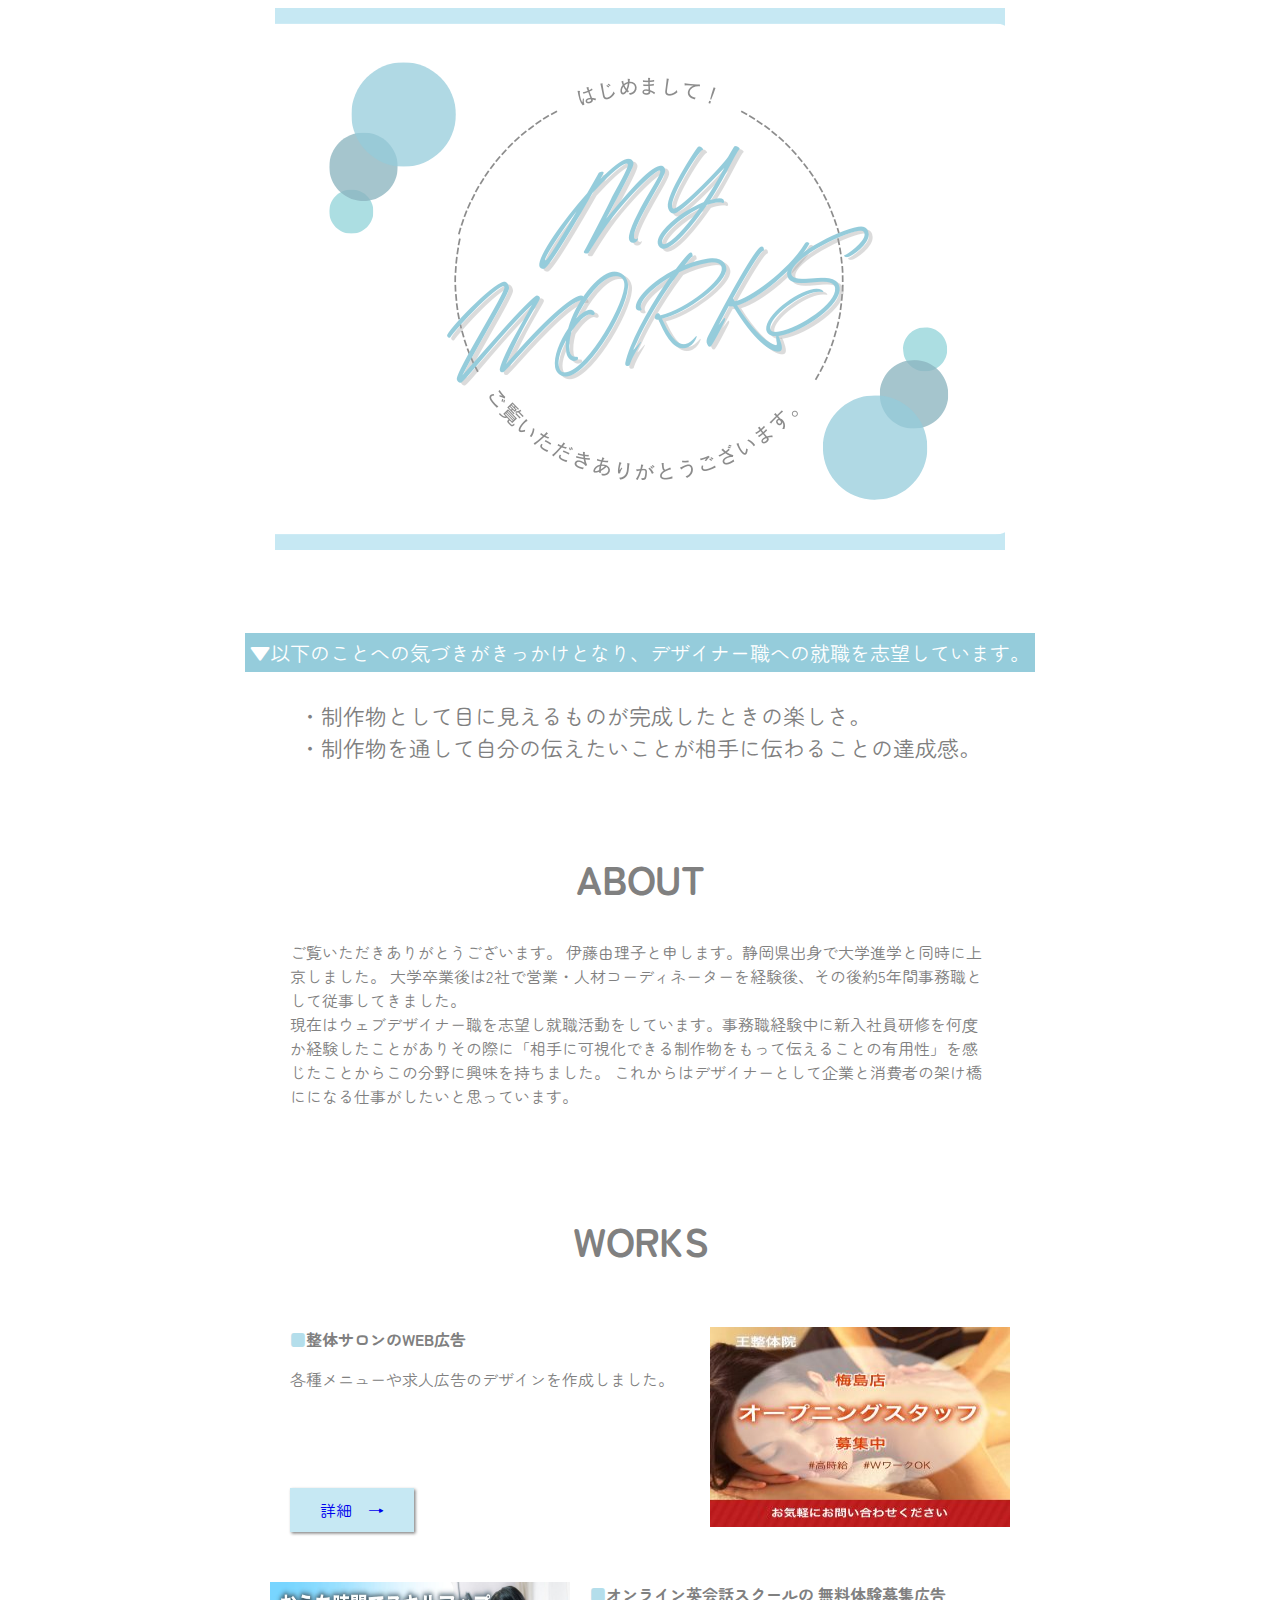
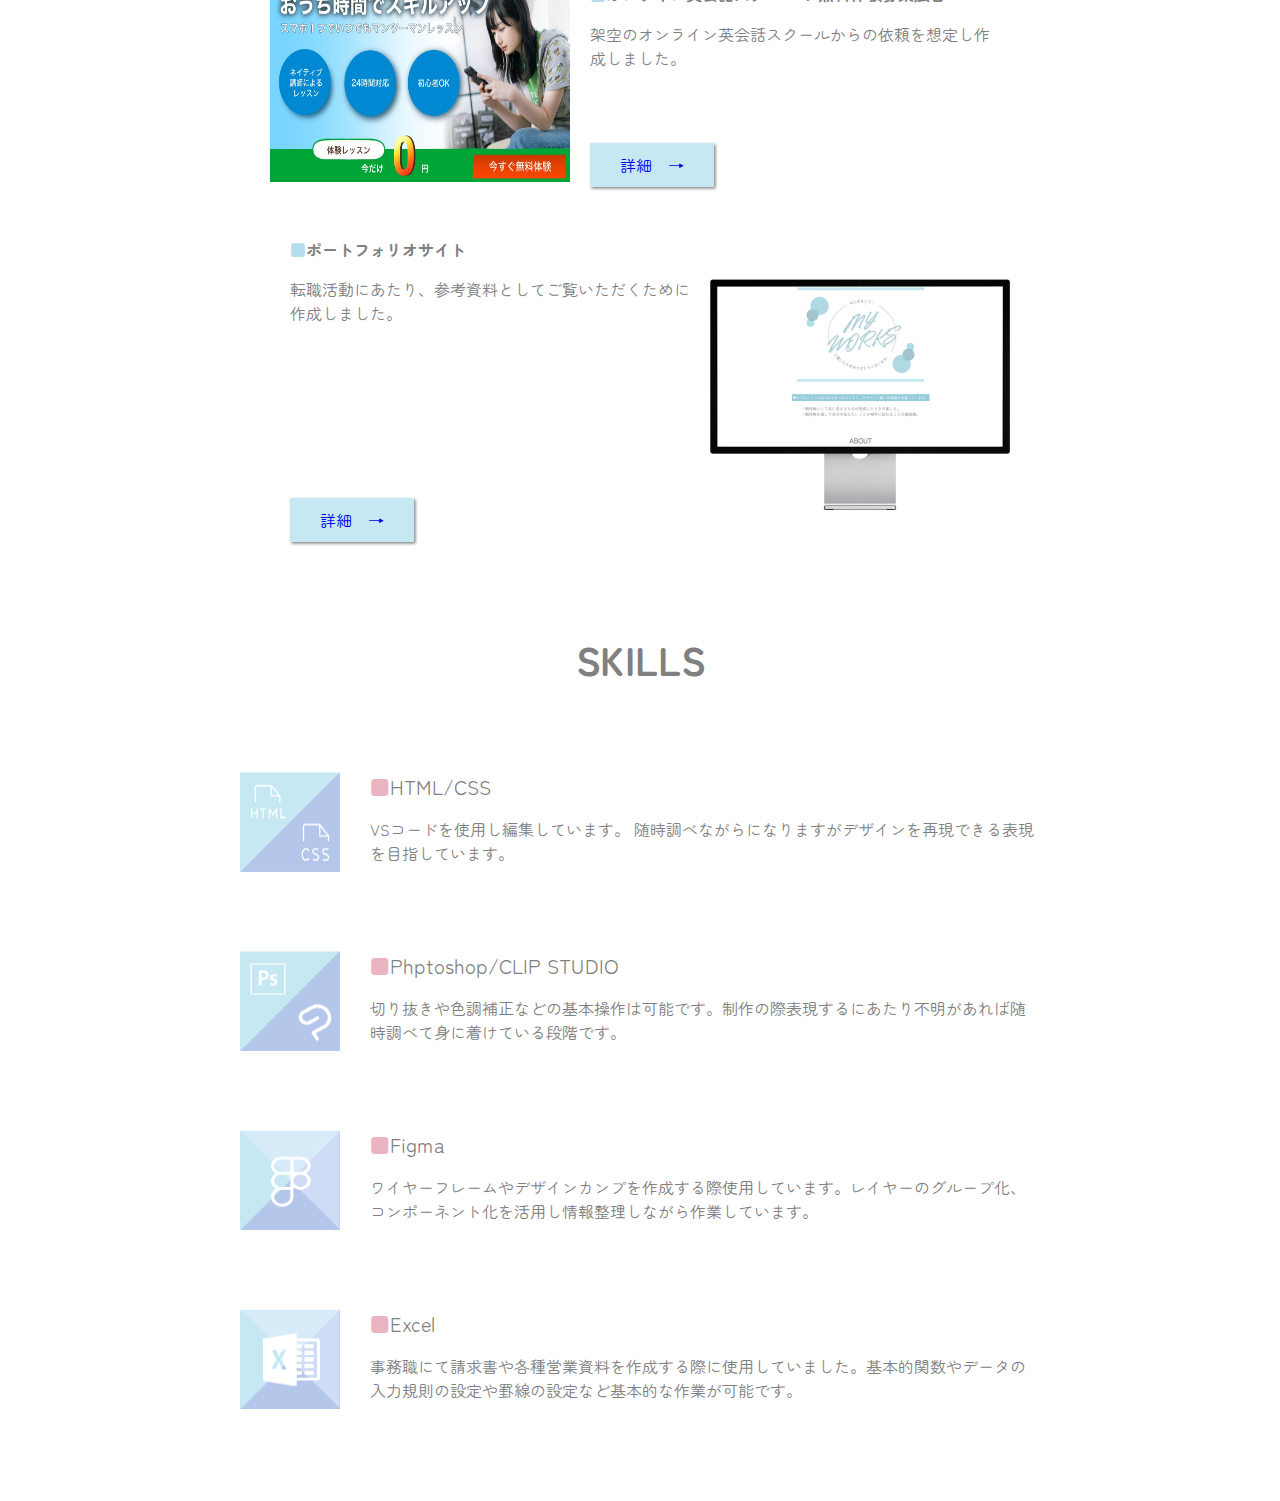
==== index.html @ 6949e635 "初回コミット" ====
<!DOCTYPE html>
<html>

  <head>
    <meta charset="utf-8">
    <link rel="stylesheet" href="stylesheet.css">

    <meta name="viewport" content="width=device-width,initial-scale=1" />
    <title>ito yuriko WORKS</title>
    <meta name="descripition"content="ポートフォリオサイト">



    <link rel="icon" href="/image/favicon.png" />


    <link rel="preconnect" href="https://fonts.googleapis.com">
    <link rel="preconnect" href="https://fonts.gstatic.com" crossorigin>
    <link href="https://fonts.googleapis.com/css2?family=Zen+Maru+Gothic&display=swap" rel="stylesheet">


  </head>

  <body>

    <section id="top">

      <div class="topback">
        <img src="image/メイン画像.png"alt="メイン画像">
        <h1>MY　WORKS<h1>
      </div>

      <div class="kiduki">
        <span>▼以下のことへの気づきがきっかけとなり、デザイナー職への就職を志望しています。</span>
      </div>

      <div class="kiduki2">
        <p>・制作物として目に見えるものが完成したときの楽しさ。
          <br>
          ・制作物を通して自分の伝えたいことが相手に伝わることの達成感。</p>
        </div>

    </section>


    <section id="about">

      <h2>ABOUT</h2>
     <div class="intoroduce">
      <p>
        ご覧いただきありがとうございます。
        伊藤由理子と申します。静岡県出身で大学進学と同時に上京しました。
        大学卒業後は2社で営業・人材コーディネーターを経験後、その後約5年間事務職として従事してきました。
        <br>
        現在はウェブデザイナー職を志望し就職活動をしています。事務職経験中に新入社員研修を何度か経験したことがありその際に「相手に可視化できる制作物をもって伝えることの有用性」を感じたことからこの分野に興味を持ちました。
        これからはデザイナーとして企業と消費者の架け橋にになる仕事がしたいと思っています。 
      </p>
      <!-- </div> -->

      <img>

    </section>


    <!-- WORKS -->
    <section id="works">

      <h2>WORKS</h2>

      <!-- 整体 -->
      <div class="content">

         <!-- 左側 -->
        <div class="exp">
          <div class="title"><span class="midasi1">■</span>整体サロンのWEB広告</div>
      
          <p>各種メニューや求人広告のデザインを作成しました。</p>
          
           <a href="works1.html"> <span class="button">詳細　→</span></a>
          

       </div>

          <!-- 右側画像 -->
        <div class><img src="image/バナー1.jpg" alt="整体バナー"title="整体の求人広告のバナー" width="300" height="200"></div>


      </div>

      <!-- 英会話 -->
      <div class="content">

         <!-- 左側画像 -->
         <div><img src="image/バナー4.jpg" alt="英会話バナー"title="英会話教室の無料体験広告" width="300" height="200"></div>

        <!-- 右側 -->
       <div class="exp">
         <div class="title"><span class="midasi1">■</span>オンライン英会話スクールの
          無料体験募集広告</div>
     
         <p>架空のオンライン英会話スクールからの依頼を想定し作成しました。</p>

         <a href="works2.html"> <span class="button">詳細　→</span></a>
       </div>



     </div>





        <!-- ポートフォリオサイト -->
        <div class="content">

            <!-- 左側 -->
          <div class="exp">
            <div class="title"><span class="midasi1">■</span>ポートフォリオサイト</div>
        
            <p>転職活動にあたり、参考資料としてご覧いただくために作成しました。</p>
  
            <a href="works3.html">  <span class="button">詳細　→</span></a>
          </div>
  
          <!-- 右側　画像 -->
          <div><img src="image/ptsite.png" alt="ポートふぉ"title="ポートフォリオサイトのモックアップ" ></div>
  
        </div>

    </section>





    <!-- skills -->

    <section id="skills">

      <h2>SKILLS</h2>


      <!-- HTML/CSS -->
      <div class="content2">
        <div class="imageskill"><img src="image/HTMLCSS.png"alt="スキルのイメージ画像"title="htmlとcss"width="100" height="100"></div>

        <div class="exp2">
          <div class="skill"><span class="midasi2">■</span>HTML/CSS</div>
          <p>VSコードを使用し編集しています。
            随時調べながらになりますがデザインを再現できる表現を目指しています。</p>
        </div>

      </div>
      
      <!-- PS -->
      <div class="content2">
        <div class="imageskill"><img src="image/PSCS.png"alt="スキルのイメージ画像"title="Photoshopとclipstudio"width="100" height="100"></div>

        <div class="exp2">
        <div class="skill"><span class="midasi2">■</span>Phptoshop/CLIP STUDIO</div>
        <p>切り抜きや色調補正などの基本操作は可能です。制作の際表現するにあたり不明があれば随時調べて身に着けている段階です。</p>
      </div>

      </div>


      <!-- figma -->
      <div class="content2">
        <div class="imageskill"><img src="image/figma.png"alt="スキルのイメージ画像"title="figma"width="100" height="100"></div>
        
        <div class="exp2">
        <div class="skill"><span class="midasi2">■</span>Figma</div>
        <p>ワイヤーフレームやデザインカンプを作成する際使用しています。レイヤーのグループ化、コンポーネント化を活用し情報整理しながら作業しています。</p>   
        </div>

      </div>

      
      <!-- Excel -->
     <div class="content2">
        <div class="imageskill"><img src="image/excel.png"alt="スキルのイメージ画像"title="excel"width="100" height="100"></div>

        <div class="exp2">
        <div class="skill"><span class="midasi2">■</span>Excel</div>
        <p>事務職にて請求書や各種営業資料を作成する際に使用していました。基本的関数やデータの入力規則の設定や罫線の設定など基本的な作業が可能です。</p>    
      </div>
     </div>



    </section>

   


  </body>
</html>
---- stylesheet.css ----
/* 全体的に中央ぞろえ */

body {
  text-align: center;
  display: block;
  font-family: "Zen Maru Gothic", serif;
  font-weight: 400;
  font-style: normal;
  color: gray;
    
}

/* セクションごとに余白を入れる */
section{
  margin-bottom: 5%;
}


/* トップ画面の下の四角　中の文字 */
.topback {
  display:inline-block;
  background-color: #C6E8F3;
  height: 542px;
  width: 730px;
  text-align: center;
  margin-bottom:10px;
  color:white;
}

/* トップ画面下の文章 */
/* 余白 */
.kiduki {
  margin-top: 20px;
}

/* 文字装飾 */
/* 見出し */
.kiduki > span{
  color: white;
  background-color: #95ccdb;
  font-size: 20px;
  padding: 5px;
  
}

/* 説明文 */
#top p {
  color: gray;
  font-size: 22px;
  padding-top: 10px;
  text-align: left;
	display: inline-block;
}

/* 各項目見出し */
h2 {
  font-size: 40px;
}


/* ABOUT */
.intoroduce {
  width: 700px; /* 折り返しを行う幅を指定 */
  margin: 0 auto; /* 要素自体を中央配置 */
  text-align: left; /* テキストを左揃え */
  line-height: 1.5; /* 行間を調整（任意） */
}




/* WORKS */
/* 中央に横並びで配置 */
.content {
  display: flex;
  justify-content: center;
  width: 800px;
  margin: 0 auto; /* 要素自体を中央配置 */
  padding: 25px; 
}


.exp {
  width: 400px; /* 折り返しを行う幅を指定 */
  text-align: left; /* テキストを左揃え */
  padding-left: 20px;
  padding-right:20px;
  position: relative;
}


/* 見出しを太字にする */
.title{
  font-weight:bold ;
}
/* 作品見出しの■色 */
.midasi1 {
  color: #B4DEEB;
}

/* 詳細ボタン */
.button {
  background-color: #C6E8F3;
  box-shadow:  1px 1px 3px 0.5px gray ;
  padding:10px 30px 10px 30px;
  text-align: center; 
  position: absolute;
  bottom: 0;

}


/* SKILLS */
/* イメージと説明文を横並びにする */
.content2{
  display: flex;
  justify-content: center;
  margin: 0 auto; /* 要素自体を中央配置 */
  width: 800px;
  padding-top: 50px;
  padding-bottom: 20px;
}

/* 見出し */
/* ■の色 */
.midasi2{
  color: #EBB4C2;
}

.skill{
  font-size: 20px;
}

/* 文章 */
.exp2{
  text-align: left; /* テキストを左揃え */
  margin-left: 30px;
}



/* WORKS */

/* 画像一覧下の余白 */
.worksimg{
padding-bottom: 10%;
}

/* 各画像余白 */
.works1 {
  margin-bottom: 2%;
}


/* 項目 */
.heading {
  background-color: #1273A4;
  padding:10px 30px 10px 30px;
  text-align: center; 
  color: white;
}

.exp3 {
  width: 650px;
  margin: auto;
}

.exp3 p {
  padding-bottom:25px;
  
}
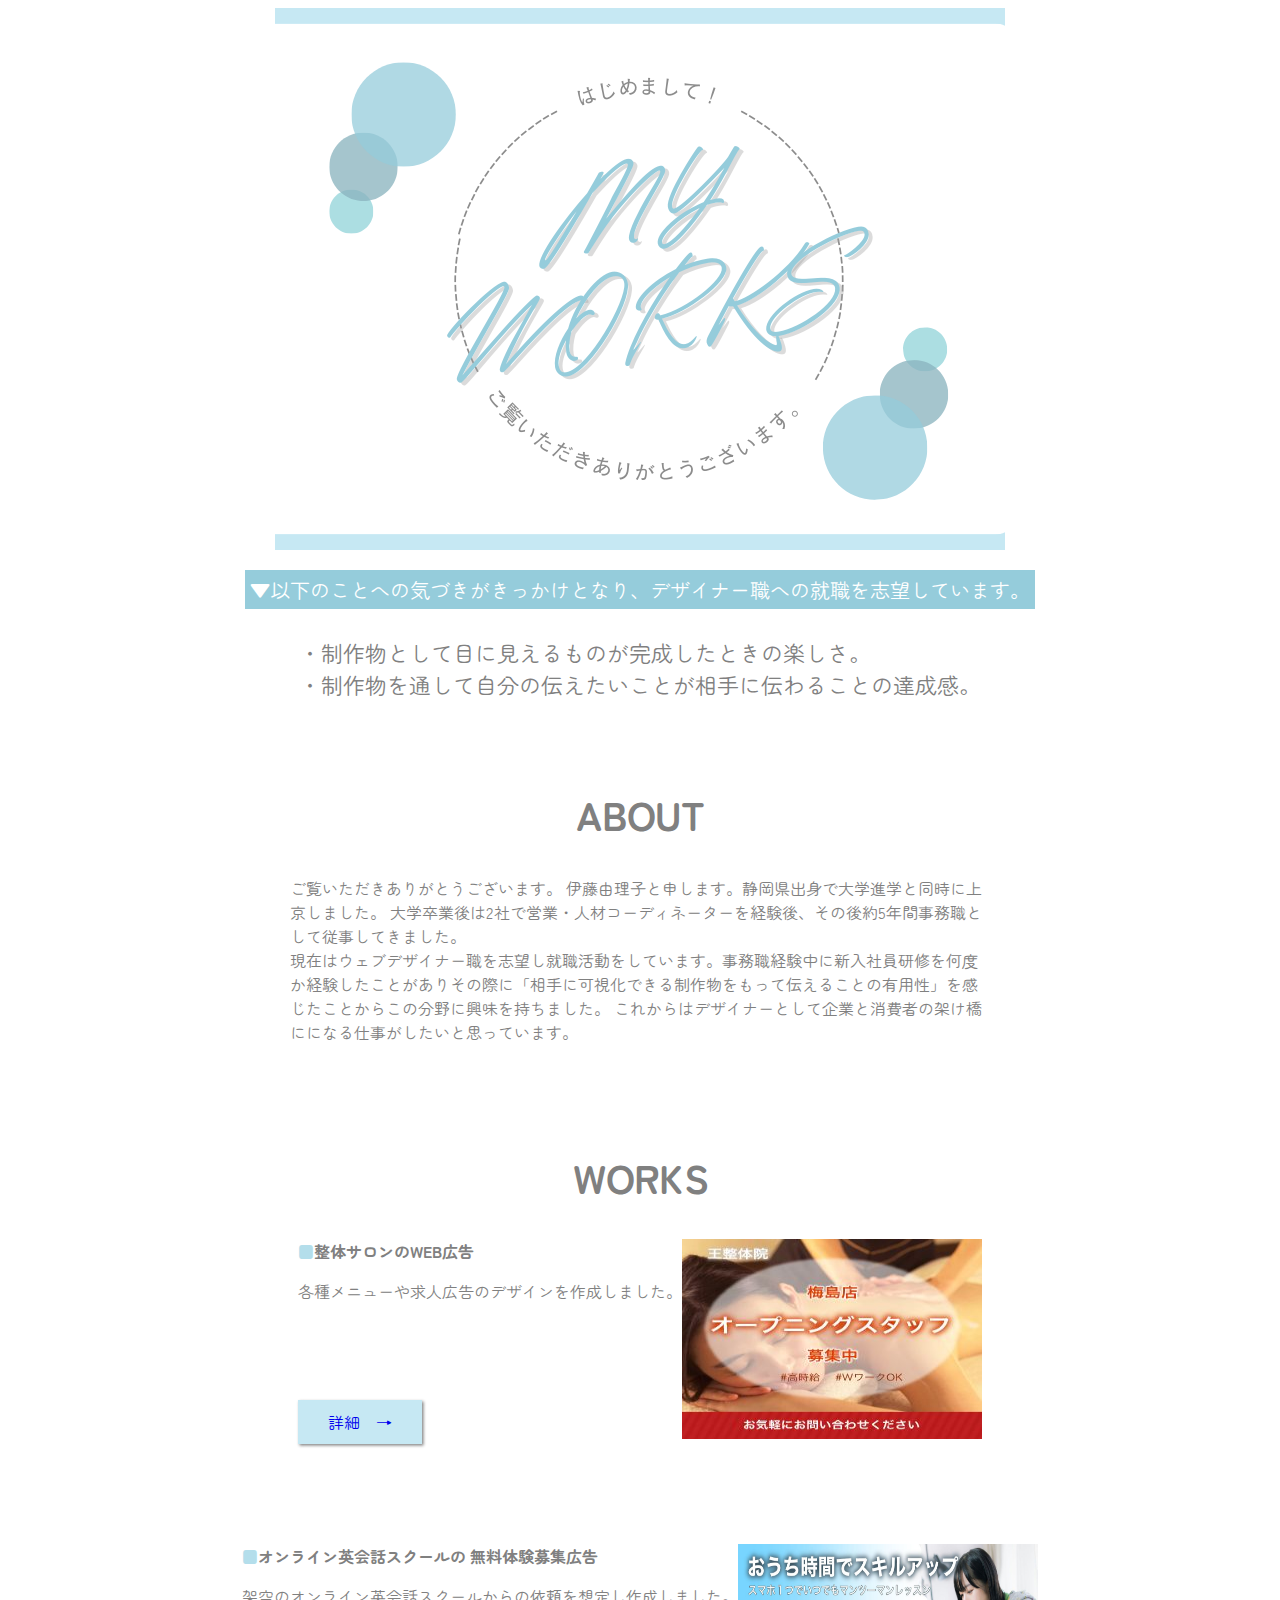
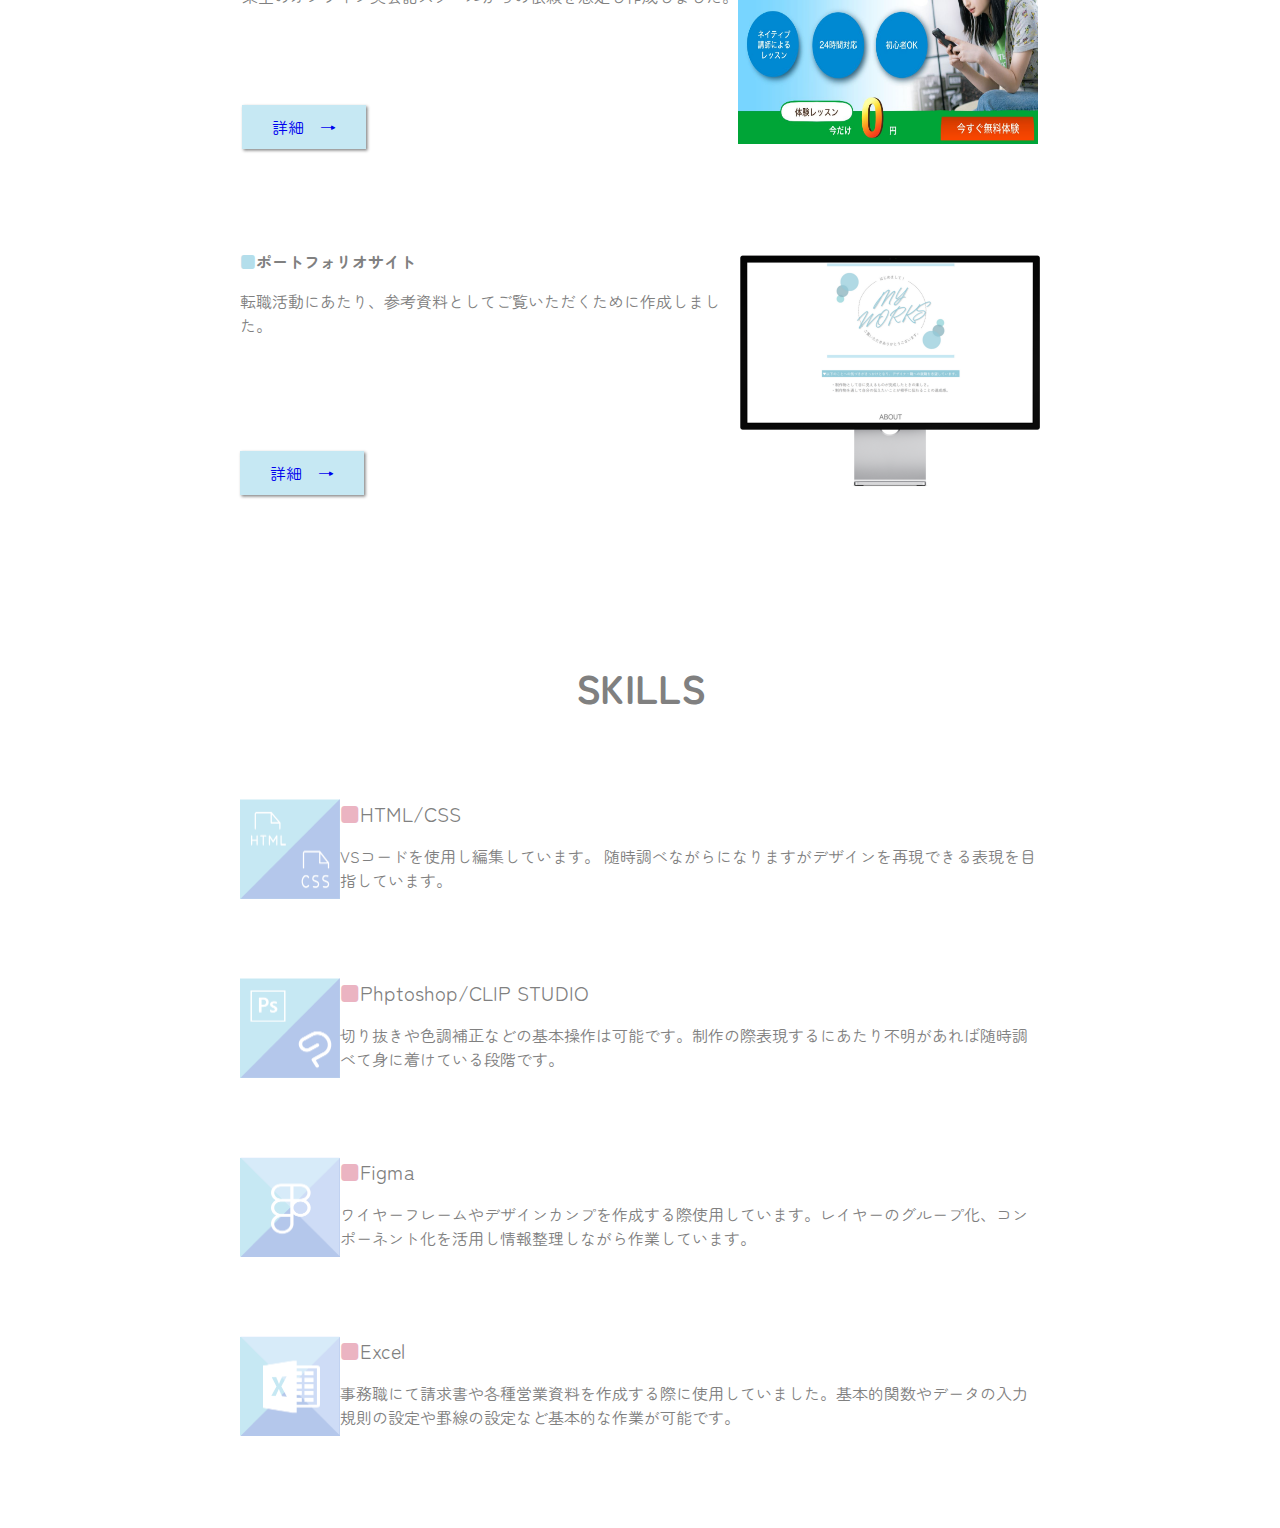
==== commit 0bacf13b: "2回目" ====
--- a/index.html
+++ b/index.html
@@ -27,7 +27,6 @@
 
       <div class="topback">
         <img src="image/メイン画像.png"alt="メイン画像">
-        <h1>MY　WORKS<h1>
       </div>
 
       <div class="kiduki">
@@ -90,10 +89,9 @@
       <!-- 英会話 -->
       <div class="content">
 
-         <!-- 左側画像 -->
-         <div><img src="image/バナー4.jpg" alt="英会話バナー"title="英会話教室の無料体験広告" width="300" height="200"></div>
-
-        <!-- 右側 -->
+
+
+        <!-- 左側 -->
        <div class="exp">
          <div class="title"><span class="midasi1">■</span>オンライン英会話スクールの
           無料体験募集広告</div>
@@ -102,6 +100,10 @@
 
          <a href="works2.html"> <span class="button">詳細　→</span></a>
        </div>
+
+         <!-- 右画像 -->
+         <div><img src="image/バナー4.jpg" alt="英会話バナー"title="英会話教室の無料体験広告" width="300" height="200"></div>
+
 
 
 
--- a/stylesheet.css
+++ b/stylesheet.css
@@ -18,16 +18,6 @@
 }
 
 
-/* トップ画面の下の四角　中の文字 */
-.topback {
-  display:inline-block;
-  background-color: #C6E8F3;
-  height: 542px;
-  width: 730px;
-  text-align: center;
-  margin-bottom:10px;
-  color:white;
-}
 
 /* トップ画面下の文章 */
 /* 余白 */
@@ -78,15 +68,12 @@
   justify-content: center;
   width: 800px;
   margin: 0 auto; /* 要素自体を中央配置 */
-  padding: 25px; 
+  padding-bottom: 100px;
 }
 
 
 .exp {
-  width: 400px; /* 折り返しを行う幅を指定 */
   text-align: left; /* テキストを左揃え */
-  padding-left: 20px;
-  padding-right:20px;
   position: relative;
 }
 
@@ -136,7 +123,6 @@
 /* 文章 */
 .exp2{
   text-align: left; /* テキストを左揃え */
-  margin-left: 30px;
 }
 
 
@@ -171,3 +157,73 @@
   padding-bottom:25px;
   
 }
+
+
+
+/* スマホ用 */
+
+
+
+@media screen and (max-width: 500px) {
+  body {
+    font-size: 14px; /* 全体のフォントサイズを小さく調整 */
+    margin-left: 5%;
+    margin-right: 5%;
+  }
+
+  .topback > img{
+    width: 100%; /* 幅を画面幅に合わせる */
+    height: auto; /* 高さは自動調整 */
+  }    
+  
+
+
+  .intoroduce, .content, .content2 {
+    width: 100%; /* 全体の幅を画面幅に合わせる */
+  }
+
+.content {
+  padding-bottom: 40px;
+}
+
+  .exp {
+    width: 100%; /* 要素を画面幅に合わせる */
+    padding: 10px; /* 余白を調整 */
+  }
+
+  .exp p{
+    padding-bottom: 30px;
+  }
+
+  #top p {
+    font-size: 18px; /* 説明文のフォントサイズを調整 */
+    text-align: center; /* モバイルでは中央揃えに変更 */
+  }
+
+  h2 {
+    font-size: 30px; /* 見出しのサイズを小さくする */
+  }
+
+  .button {
+    font-size: 14px; /* ボタンのフォントサイズを小さく */
+    padding: 8px 20px; /* ボタンの余白を縮小 */
+  }
+
+.content,.content2{
+  display: block;
+  margin:auto;
+}
+
+.content img {
+  padding-top: 20px;
+
+}
+
+.content2 img {
+  padding-bottom: 10px;
+}
+
+
+
+  
+}
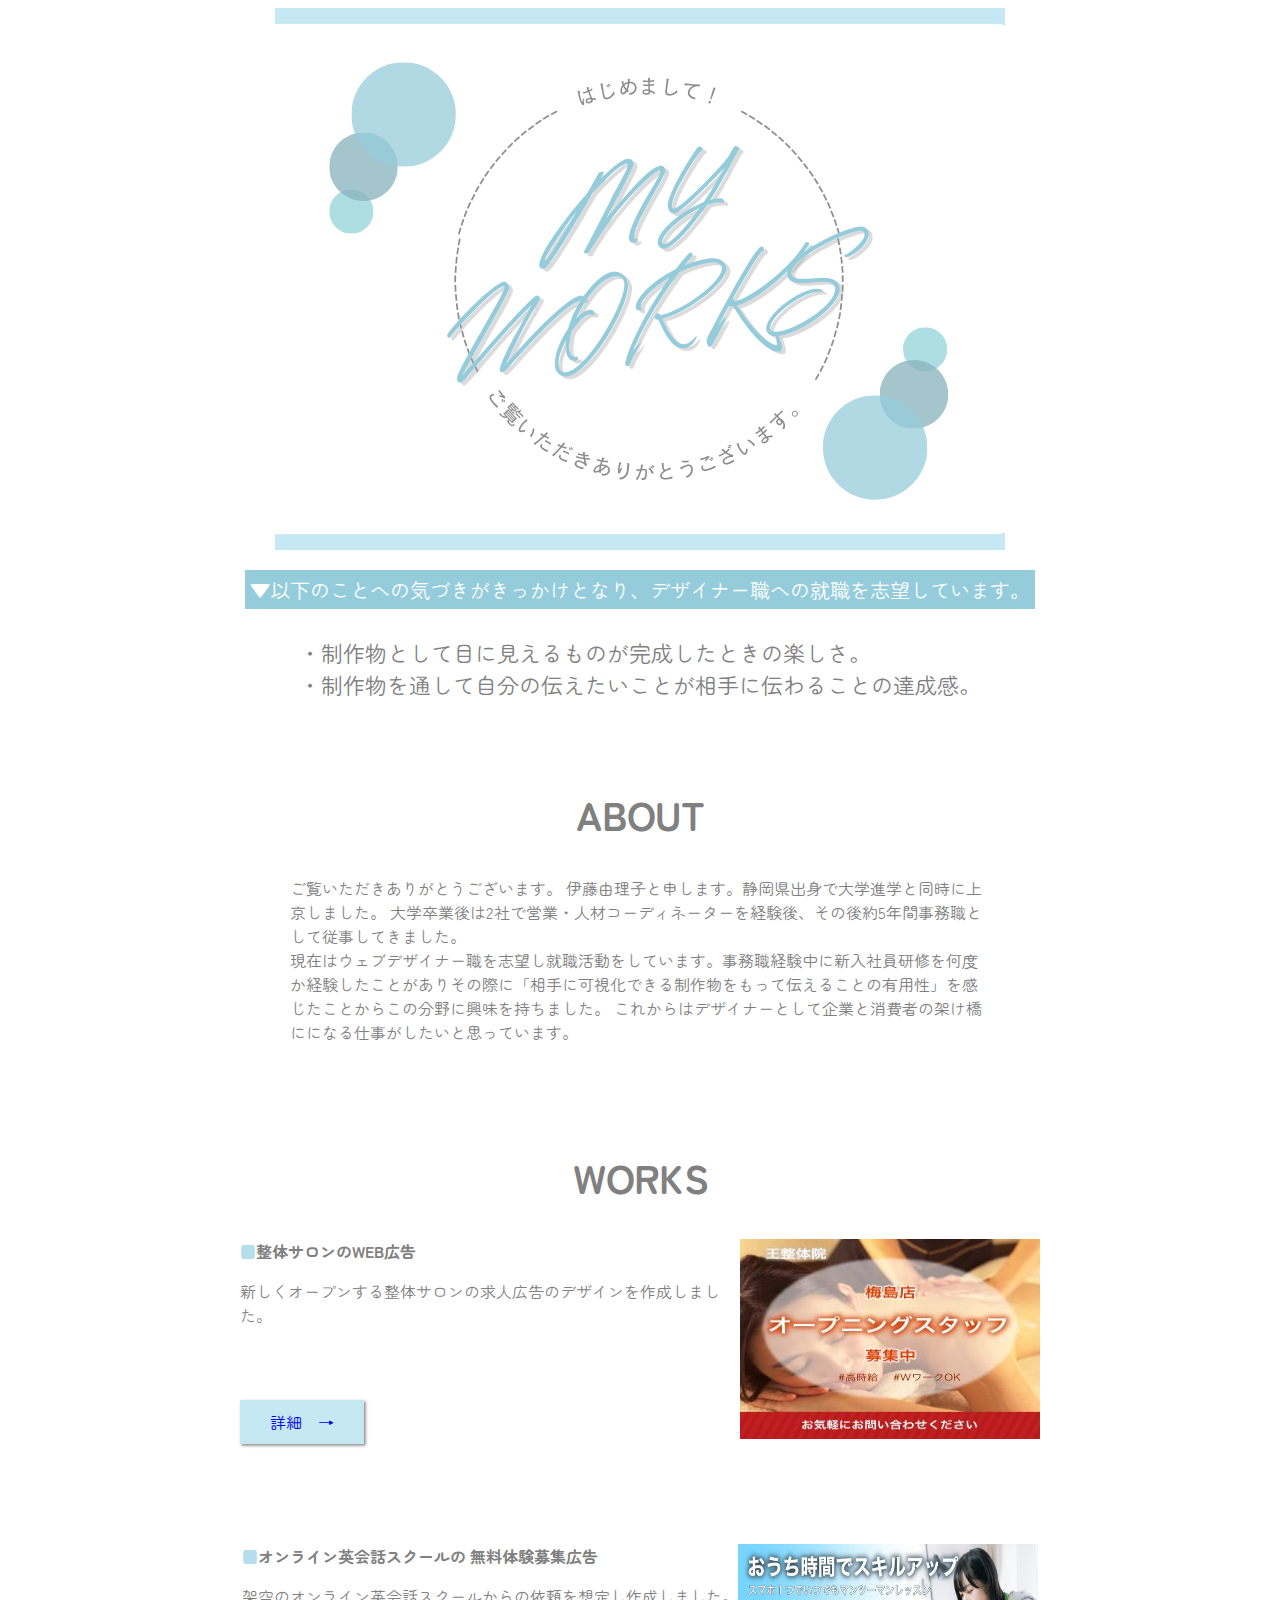
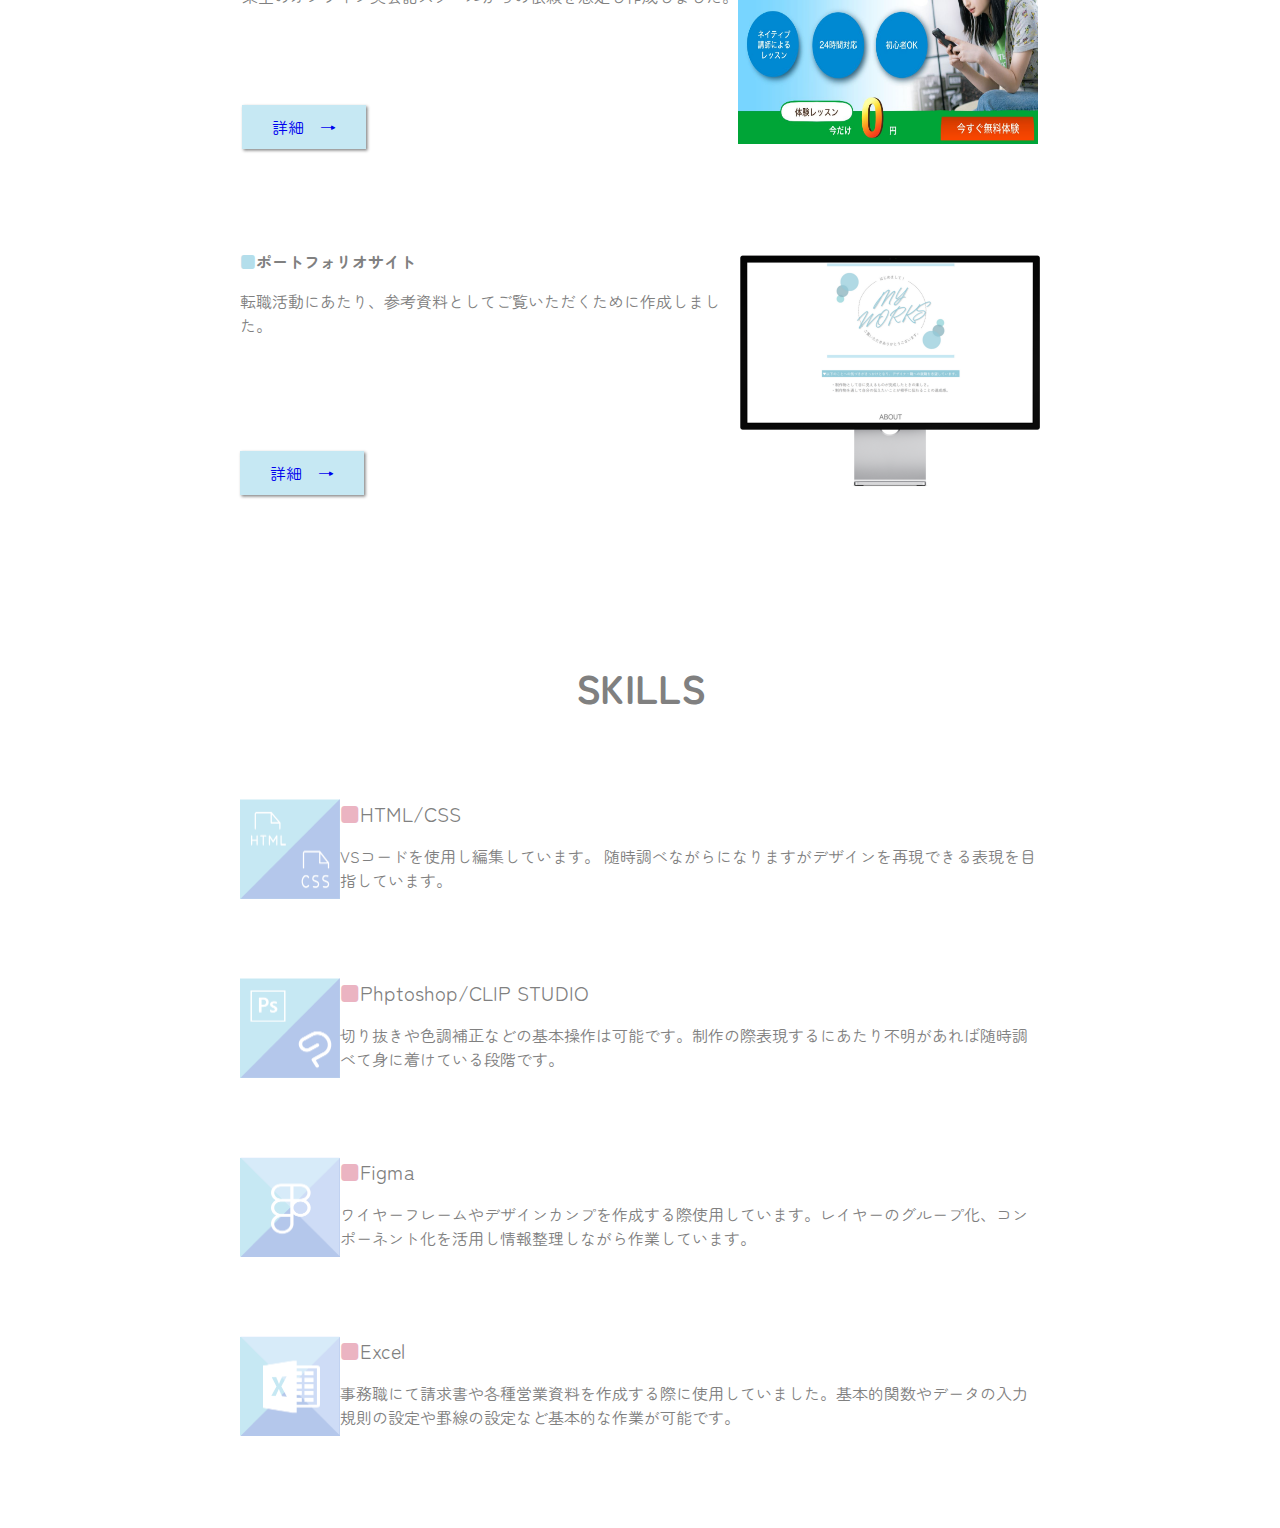
==== commit 86f6bd21: "3回目" ====
--- a/index.html
+++ b/index.html
@@ -73,7 +73,7 @@
         <div class="exp">
           <div class="title"><span class="midasi1">■</span>整体サロンのWEB広告</div>
       
-          <p>各種メニューや求人広告のデザインを作成しました。</p>
+          <p>新しくオープンする整体サロンの求人広告のデザインを作成しました。</p>
           
            <a href="works1.html"> <span class="button">詳細　→</span></a>
           
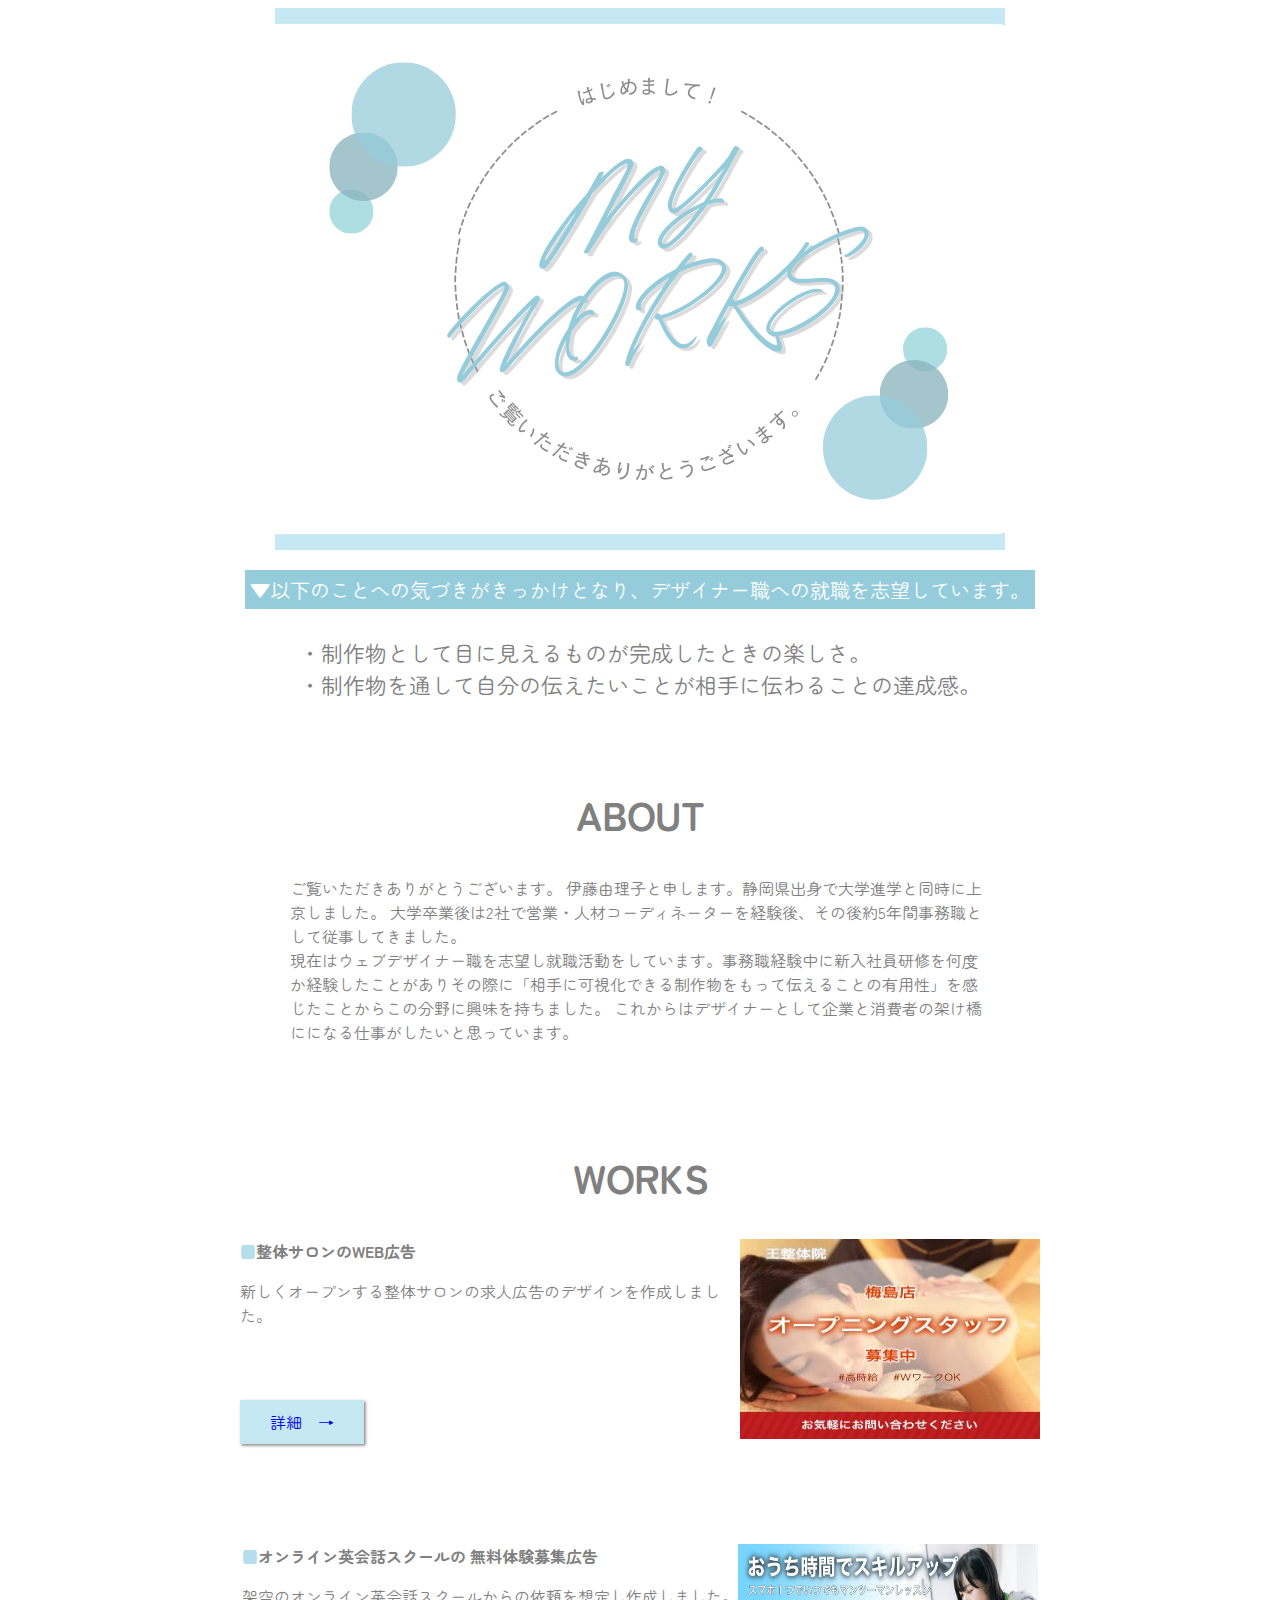
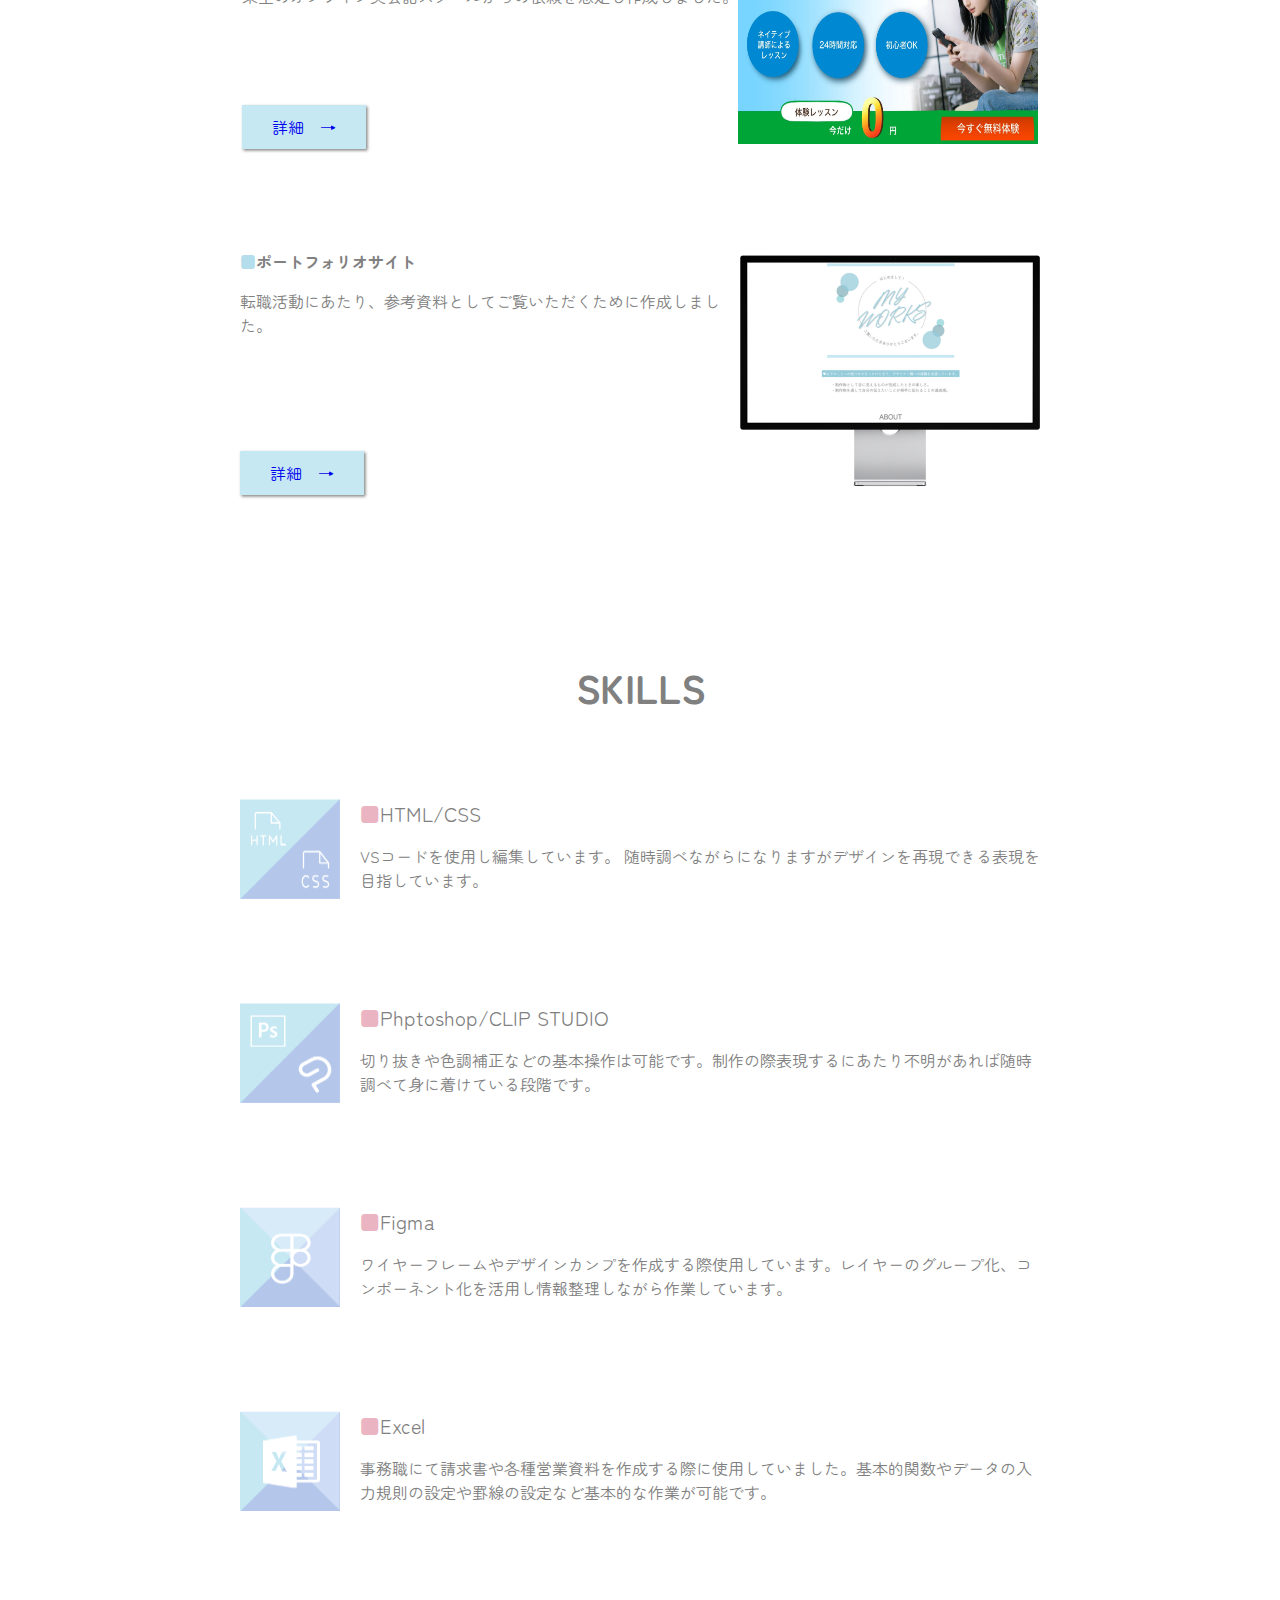
==== commit b23f114b: "5回目" ====
--- a/index.html
+++ b/index.html
@@ -147,7 +147,7 @@
       <div class="content2">
         <div class="imageskill"><img src="image/HTMLCSS.png"alt="スキルのイメージ画像"title="htmlとcss"width="100" height="100"></div>
 
-        <div class="exp2">
+        <div class="exp3">
           <div class="skill"><span class="midasi2">■</span>HTML/CSS</div>
           <p>VSコードを使用し編集しています。
             随時調べながらになりますがデザインを再現できる表現を目指しています。</p>
@@ -159,7 +159,7 @@
       <div class="content2">
         <div class="imageskill"><img src="image/PSCS.png"alt="スキルのイメージ画像"title="Photoshopとclipstudio"width="100" height="100"></div>
 
-        <div class="exp2">
+        <div class="exp3">
         <div class="skill"><span class="midasi2">■</span>Phptoshop/CLIP STUDIO</div>
         <p>切り抜きや色調補正などの基本操作は可能です。制作の際表現するにあたり不明があれば随時調べて身に着けている段階です。</p>
       </div>
@@ -171,7 +171,7 @@
       <div class="content2">
         <div class="imageskill"><img src="image/figma.png"alt="スキルのイメージ画像"title="figma"width="100" height="100"></div>
         
-        <div class="exp2">
+        <div class="exp3">
         <div class="skill"><span class="midasi2">■</span>Figma</div>
         <p>ワイヤーフレームやデザインカンプを作成する際使用しています。レイヤーのグループ化、コンポーネント化を活用し情報整理しながら作業しています。</p>   
         </div>
@@ -183,7 +183,7 @@
      <div class="content2">
         <div class="imageskill"><img src="image/excel.png"alt="スキルのイメージ画像"title="excel"width="100" height="100"></div>
 
-        <div class="exp2">
+        <div class="exp3">
         <div class="skill"><span class="midasi2">■</span>Excel</div>
         <p>事務職にて請求書や各種営業資料を作成する際に使用していました。基本的関数やデータの入力規則の設定や罫線の設定など基本的な作業が可能です。</p>    
       </div>
--- a/stylesheet.css
+++ b/stylesheet.css
@@ -149,8 +149,8 @@
 }
 
 .exp3 {
-  width: 650px;
-  margin: auto;
+  text-align: left; /* テキストを左揃え */
+  margin-left: 20px;
 }
 
 .exp3 p {
@@ -224,6 +224,12 @@
 }
 
 
-
-  
-}
+.exp3 {
+
+  margin-left: auto;
+}
+
+
+
+  
+}
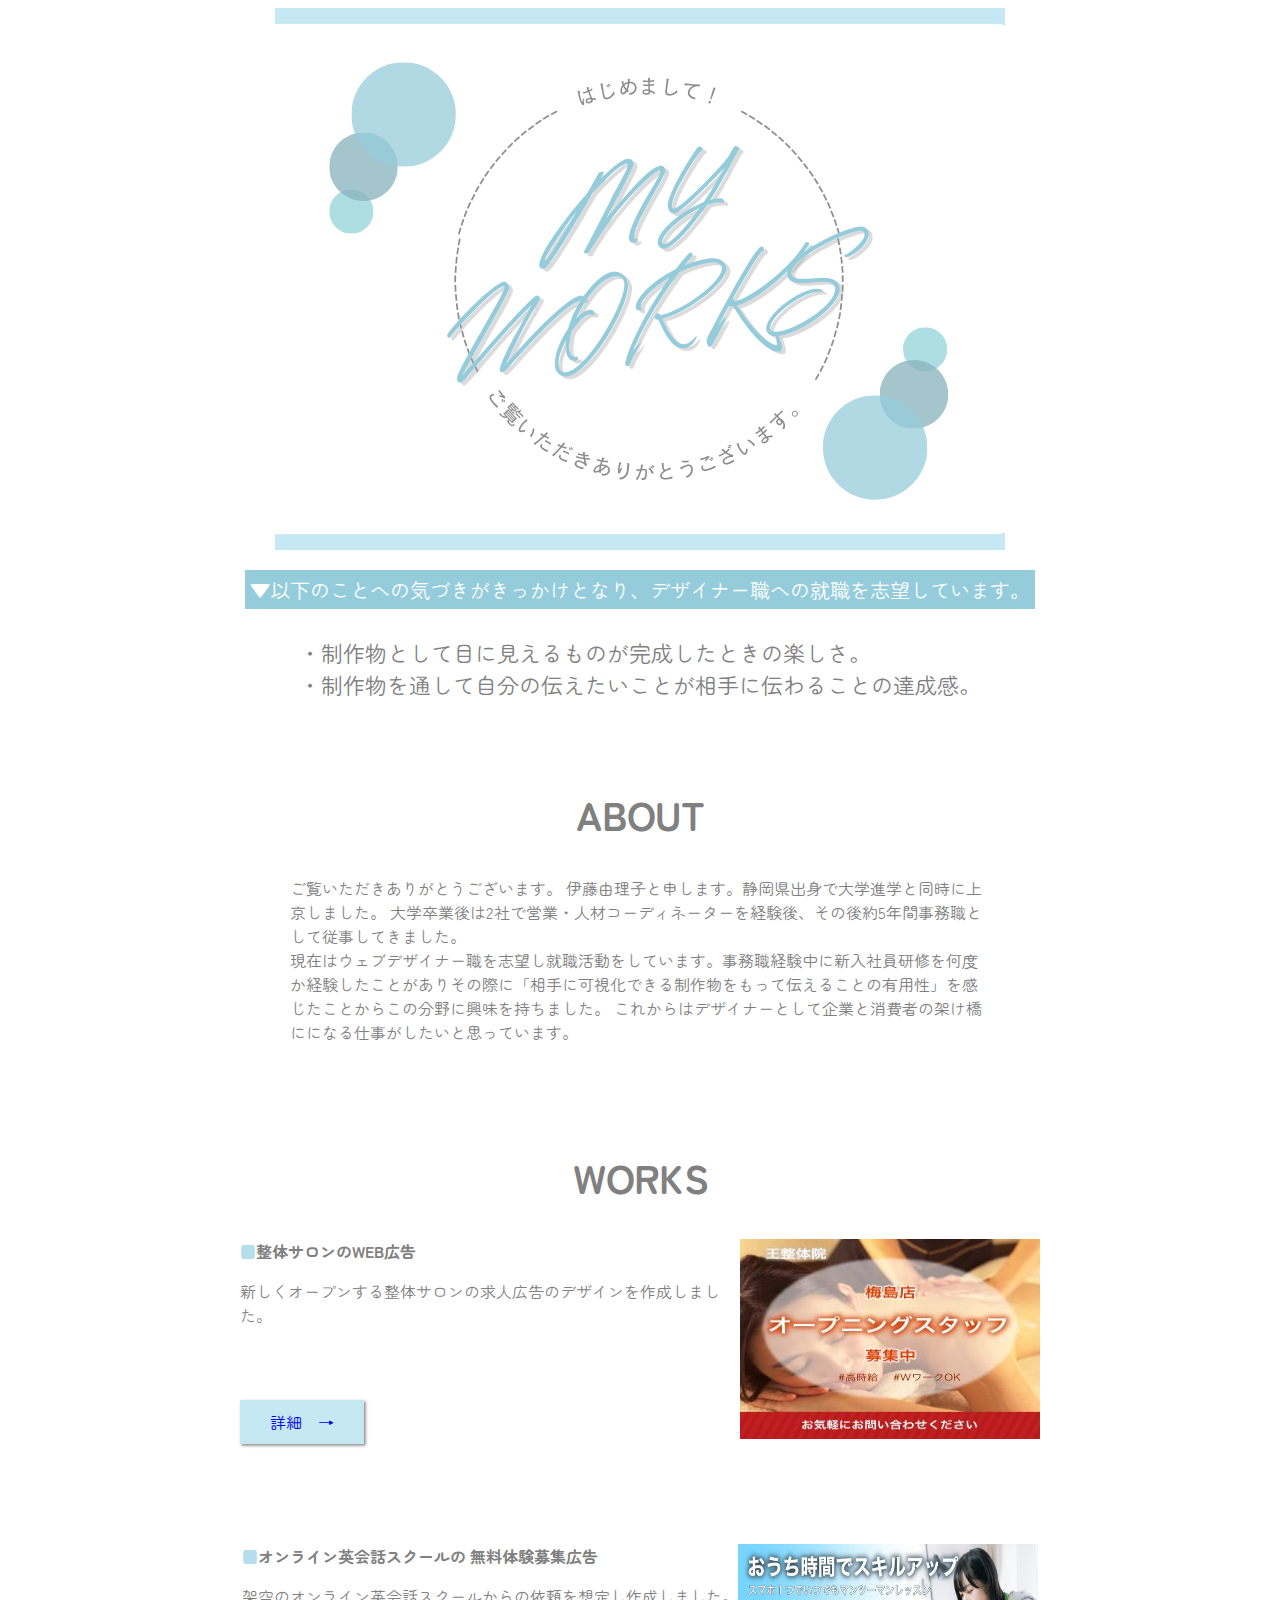
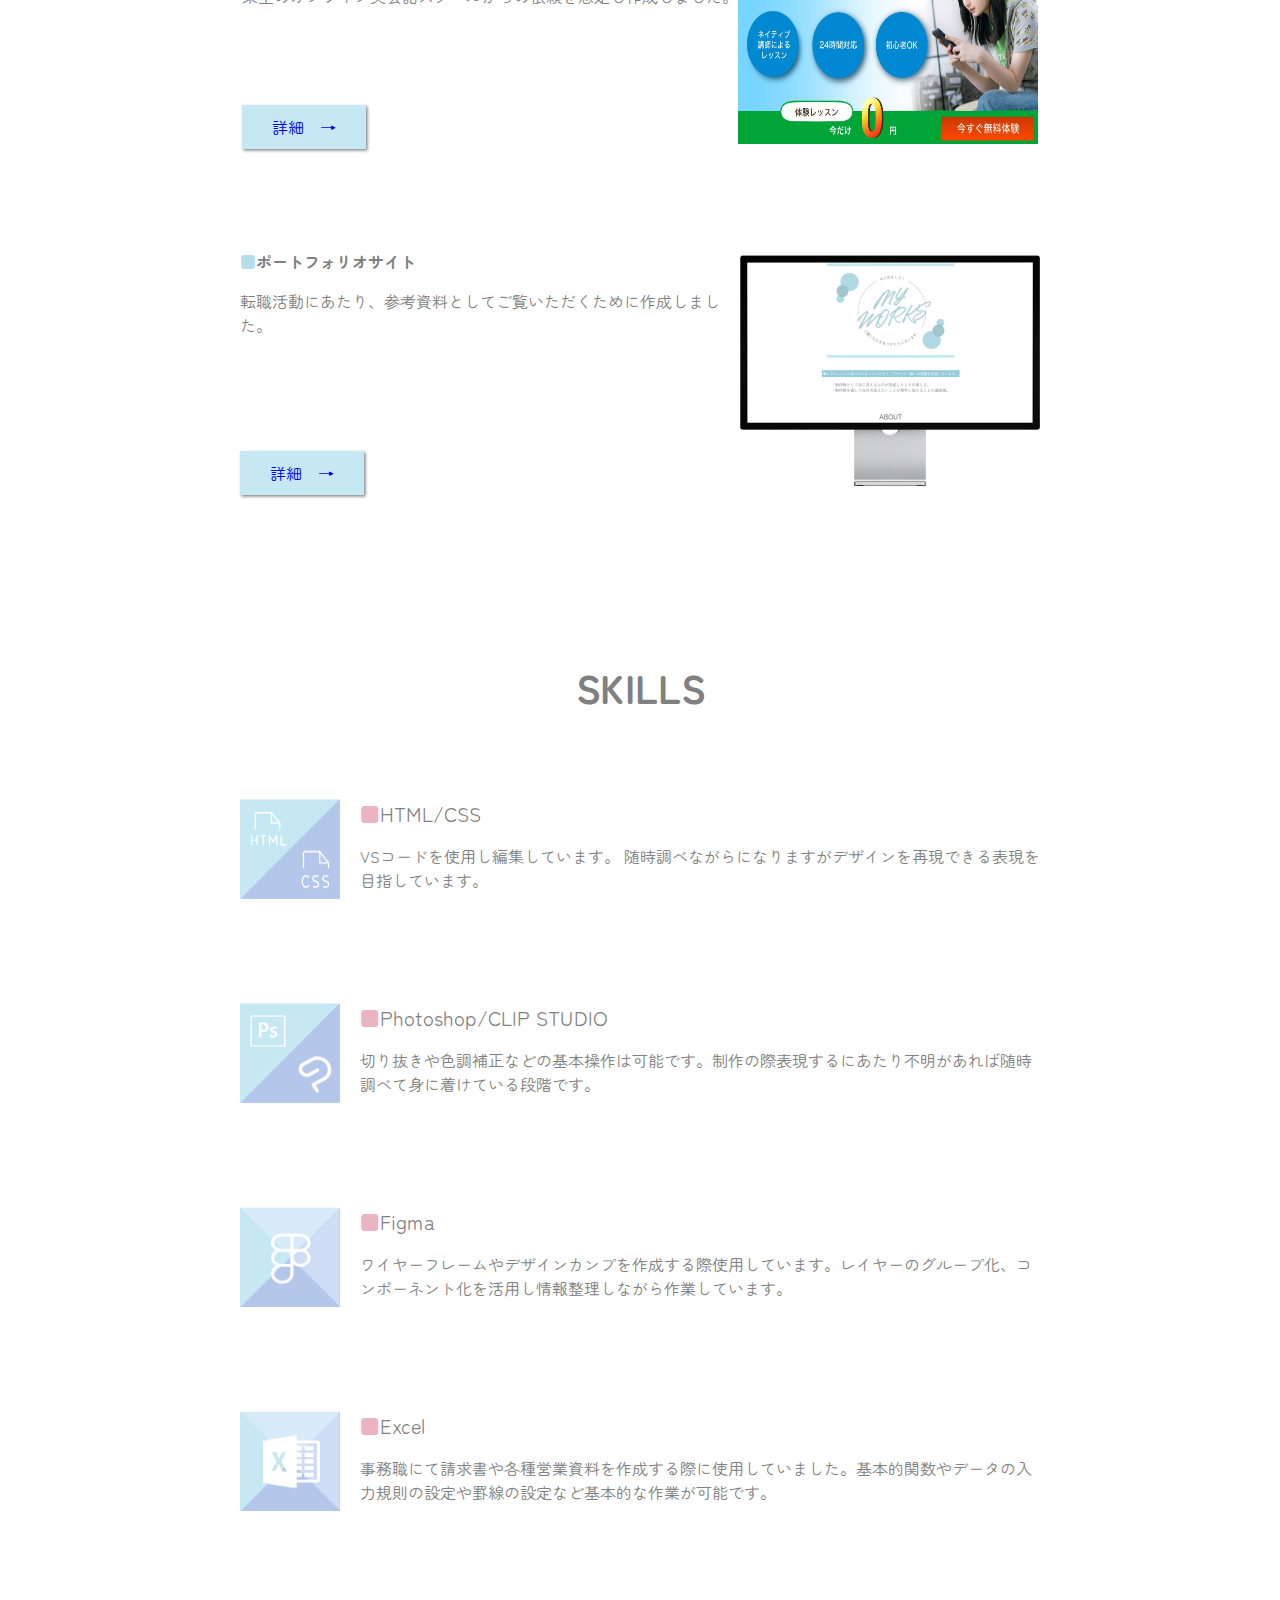
==== commit 5641f2a0: "10回目" ====
--- a/index.html
+++ b/index.html
@@ -160,7 +160,7 @@
         <div class="imageskill"><img src="image/PSCS.png"alt="スキルのイメージ画像"title="Photoshopとclipstudio"width="100" height="100"></div>
 
         <div class="exp3">
-        <div class="skill"><span class="midasi2">■</span>Phptoshop/CLIP STUDIO</div>
+        <div class="skill"><span class="midasi2">■</span>Photoshop/CLIP STUDIO</div>
         <p>切り抜きや色調補正などの基本操作は可能です。制作の際表現するにあたり不明があれば随時調べて身に着けている段階です。</p>
       </div>
 
--- a/stylesheet.css
+++ b/stylesheet.css
@@ -160,6 +160,23 @@
 
 
 
+.exp4 {
+  padding: 20px;
+
+}
+
+.exp4 p{
+  padding:20px 0px 40px 0px; 
+  width: 700px; /* 折り返しを行う幅を指定 */
+  margin: auto;
+
+}
+
+
+
+
+
+
 /* スマホ用 */
 
 
@@ -225,11 +242,32 @@
 
 
 .exp3 {
-
   margin-left: auto;
 }
 
-
-
-  
-}
+.works > img{
+  width: 90%;
+  height: auto;
+}
+
+
+.exp4 {
+  padding: 10px;
+}
+
+.exp4 p{
+  padding:10px 10px 25px 10px;
+  width: 100%; /* 折り返しを行う幅を指定 */
+  margin: auto;
+
+}
+
+
+
+.exp4 p{
+  padding:20px 0px 40px 0px; 
+
+
+}
+  
+}
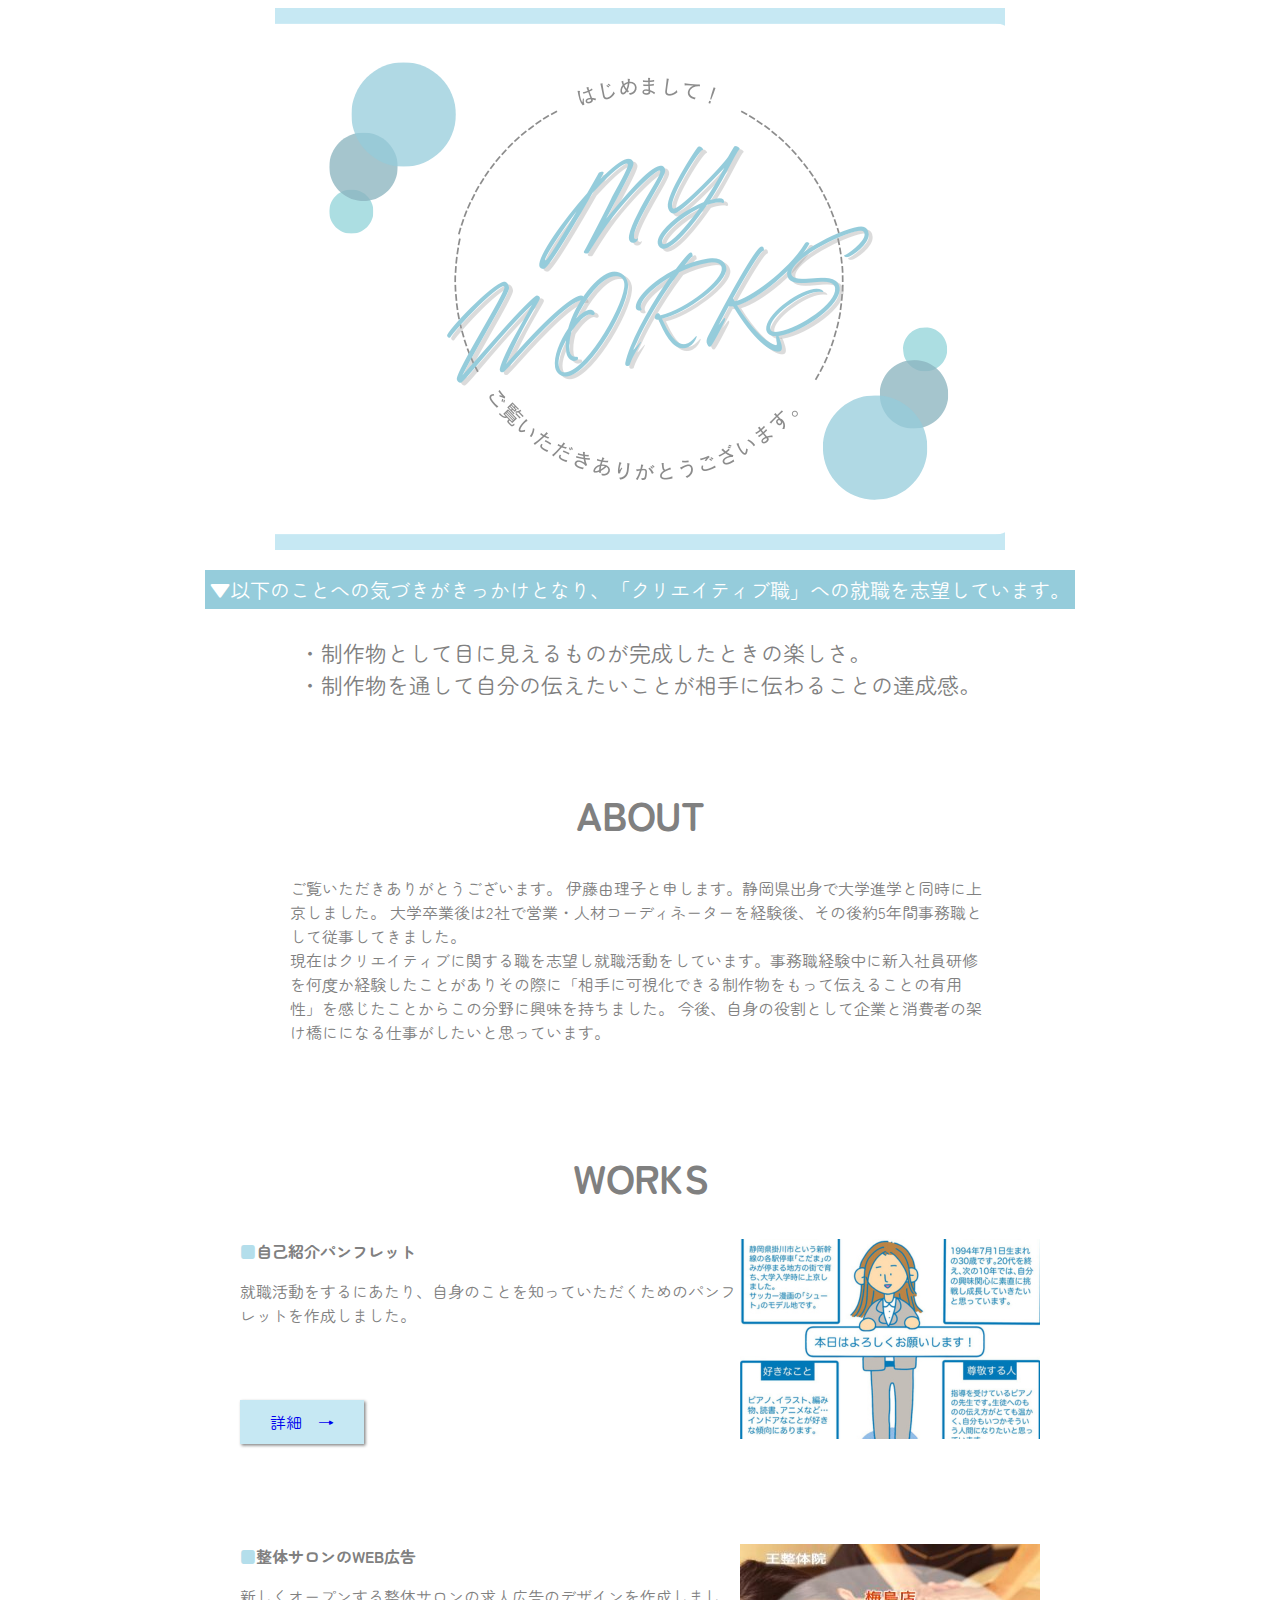
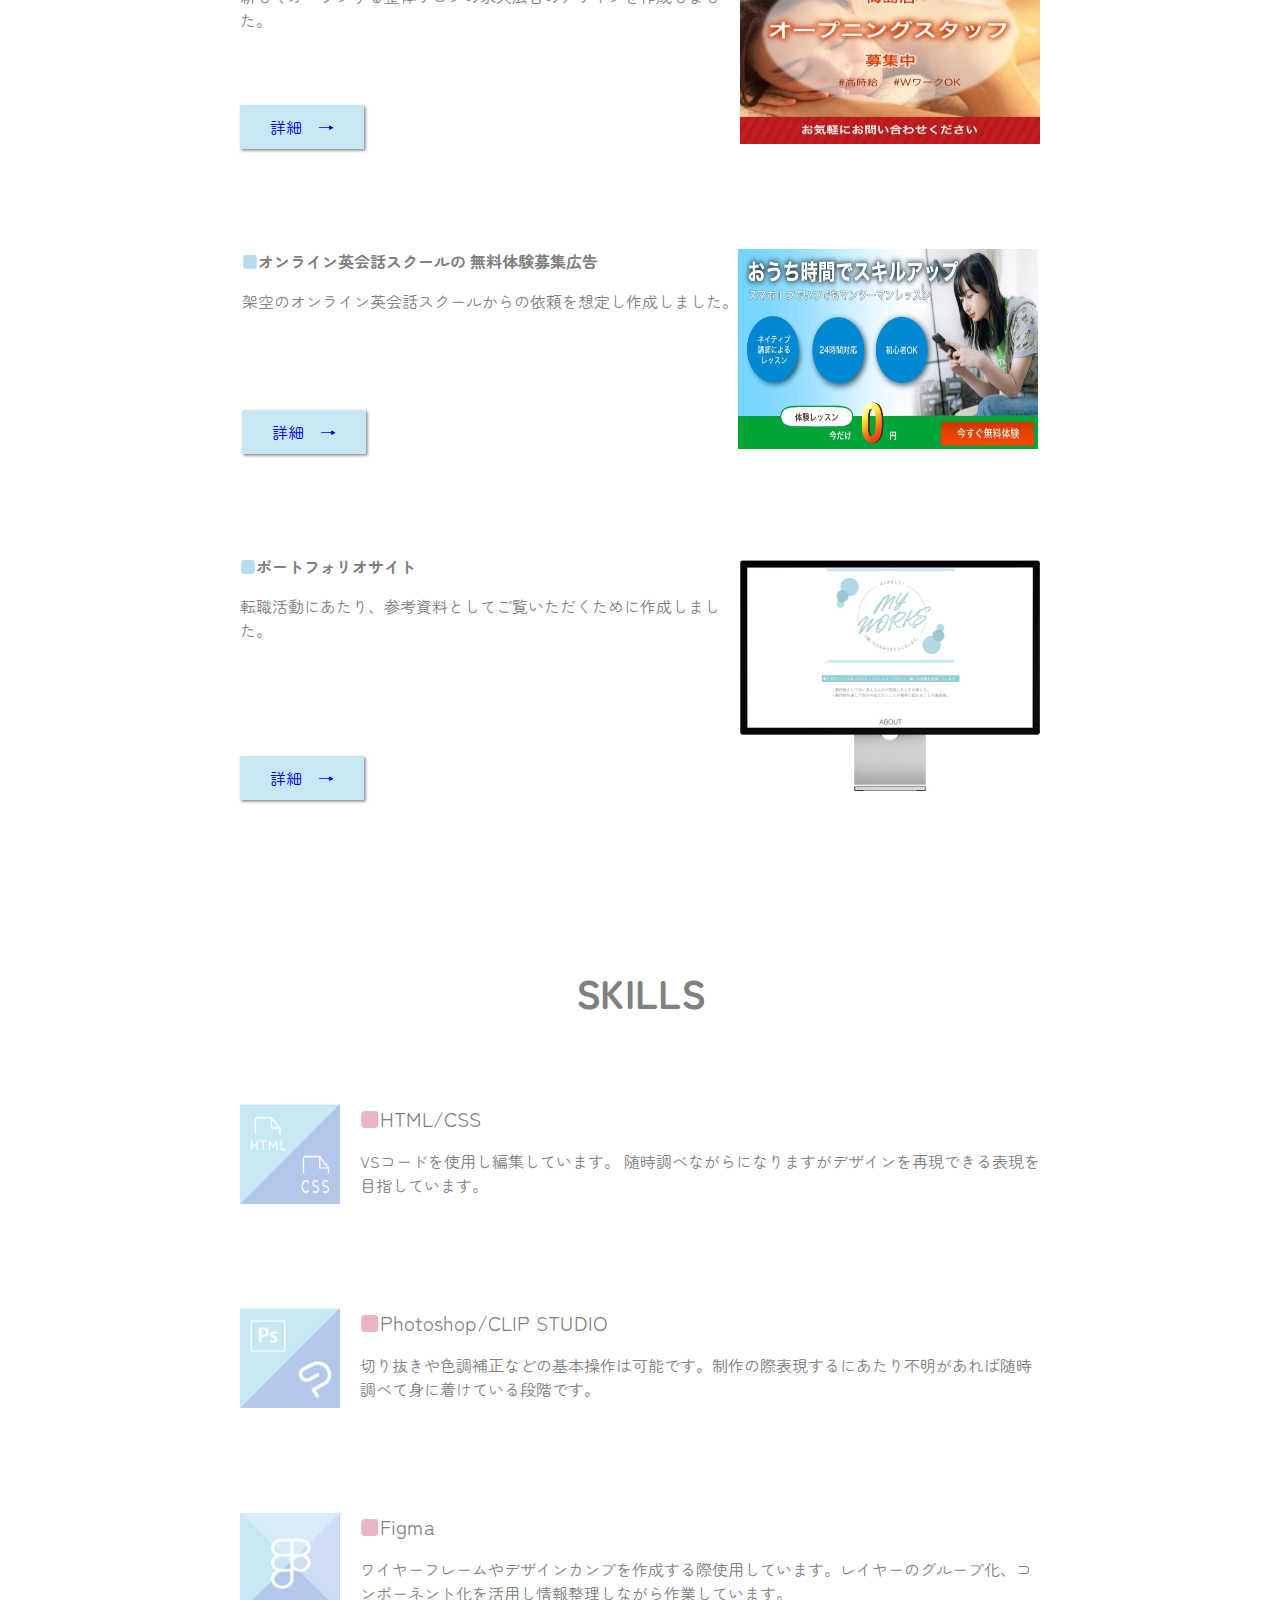
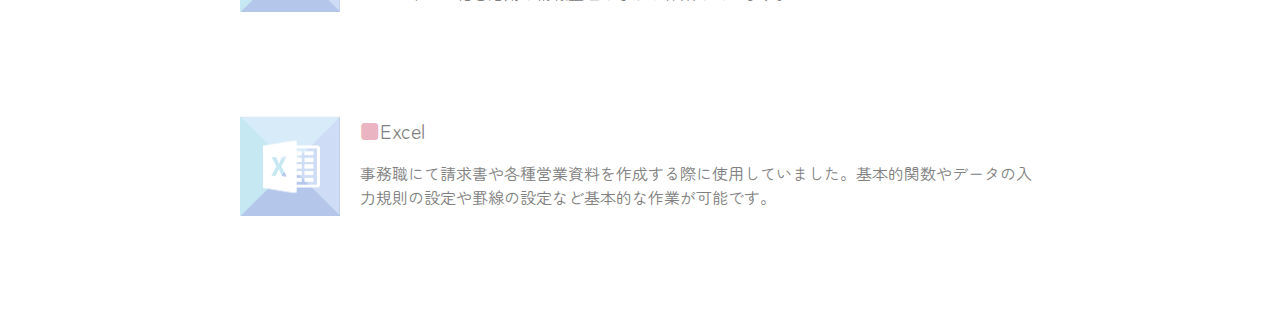
==== commit 7a31f0a6: "11回目(自己紹介追加)" ====
--- a/index.html
+++ b/index.html
@@ -30,7 +30,7 @@
       </div>
 
       <div class="kiduki">
-        <span>▼以下のことへの気づきがきっかけとなり、デザイナー職への就職を志望しています。</span>
+        <span>▼以下のことへの気づきがきっかけとなり、「クリエイティブ職」への就職を志望しています。</span>
       </div>
 
       <div class="kiduki2">
@@ -51,8 +51,8 @@
         伊藤由理子と申します。静岡県出身で大学進学と同時に上京しました。
         大学卒業後は2社で営業・人材コーディネーターを経験後、その後約5年間事務職として従事してきました。
         <br>
-        現在はウェブデザイナー職を志望し就職活動をしています。事務職経験中に新入社員研修を何度か経験したことがありその際に「相手に可視化できる制作物をもって伝えることの有用性」を感じたことからこの分野に興味を持ちました。
-        これからはデザイナーとして企業と消費者の架け橋にになる仕事がしたいと思っています。 
+        現在はクリエイティブに関する職を志望し就職活動をしています。事務職経験中に新入社員研修を何度か経験したことがありその際に「相手に可視化できる制作物をもって伝えることの有用性」を感じたことからこの分野に興味を持ちました。
+        今後、自身の役割として企業と消費者の架け橋にになる仕事がしたいと思っています。 
       </p>
       <!-- </div> -->
 
@@ -65,6 +65,28 @@
     <section id="works">
 
       <h2>WORKS</h2>
+
+
+      <!-- 自己紹介 -->
+      <div class="content">
+
+      <!-- 左側 -->
+      <div class="exp">
+        <div class="title"><span class="midasi1">■</span>自己紹介パンフレット</div>
+    
+        <p>就職活動をするにあたり、自身のことを知っていただくためのパンフレットを作成しました。</p>
+        
+        <a href="works4.html"> <span class="button">詳細　→</span></a>
+        
+
+    </div>
+
+        <!-- 右側画像 -->
+      <div class><img src="image/自己紹介用プレビュー.png" alt="自己紹介"title="自己紹介パンフレットのプレビュー" width="300" height="200"></div>
+
+      </div>
+
+
 
       <!-- 整体 -->
       <div class="content">
